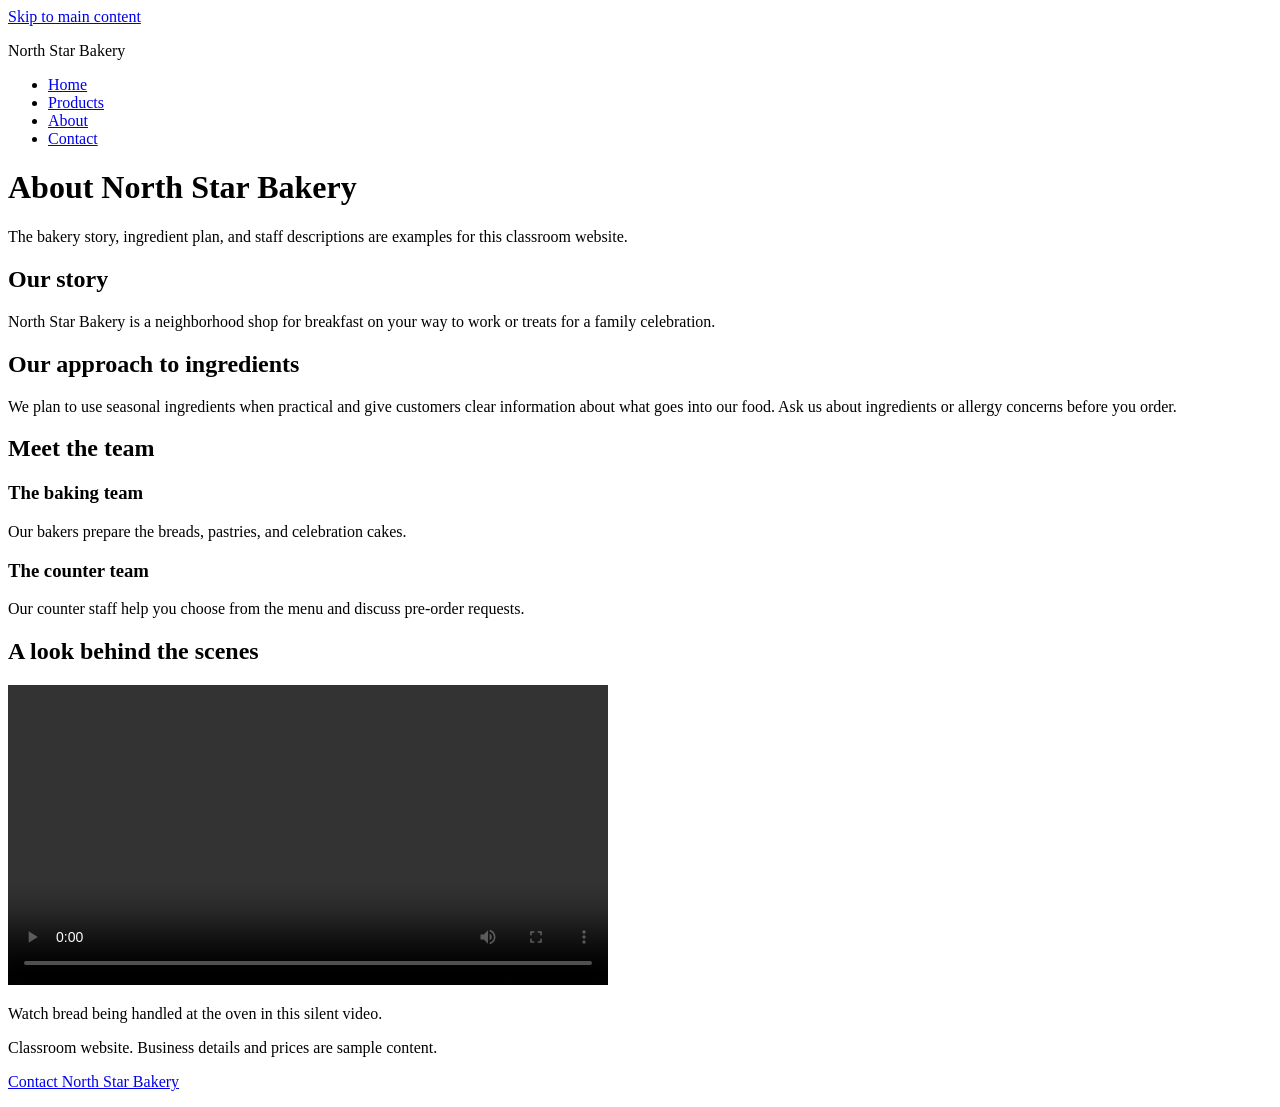
==== about.html @ 7e8e9473 "touchstone-task-2-1" ====
<!DOCTYPE html>
<html lang="en">

<head>
  <meta charset="utf-8">
  <meta name="viewport" content="width=device-width, initial-scale=1">
  <title>About | North Star Bakery</title>
</head>

<body>
  <a href="#main-content">Skip to main content</a>
  <header>
    <p>North Star Bakery</p>
    <nav aria-label="Main navigation">
      <ul>
        <li><a href="index.html">Home</a></li>
        <li><a href="products.html">Products</a></li>
        <li><a href="about.html" aria-current="page">About</a></li>
        <li><a href="contact.html">Contact</a></li>
      </ul>
    </nav>
  </header>
  <main id="main-content">
    <h1>About North Star Bakery</h1>
    <p>The bakery story, ingredient plan, and staff descriptions
      are examples for this classroom website.</p>
    <section>
      <h2>Our story</h2>
      <p>North Star Bakery is a neighborhood shop for breakfast on
        your way to work or treats for a family celebration.</p>
    </section>
    <section>
      <h2>Our approach to ingredients</h2>
      <p>We plan to use seasonal ingredients when practical and give
        customers clear information about what goes into our food.
        Ask us about ingredients or allergy concerns before you order.</p>
    </section>
    <section>
      <h2>Meet the team</h2>
      <h3>The baking team</h3>
      <p>Our bakers prepare the breads, pastries, and celebration cakes.</p>
      <h3>The counter team</h3>
      <p>Our counter staff help you choose from the menu and discuss pre-order requests.</p>
    </section>
    <section>
      <h2>A look behind the scenes</h2>
      <video controls width="600" aria-describedby="video-description">
        <source src="media/bakery-behind-scenes_c.mp4" type="video/mp4">
        Your browser does not support HTML video.
        <a href="media/bakery-behind-scenes_c.mp4">Download the bakery video</a>.
      </video>
      <p id="video-description">Watch bread being handled at the oven in this silent video.</p>
    </section>
  </main>
  <footer>
    <p>Classroom website. Business details and prices are sample content.</p>
    <p><a href="contact.html">Contact North Star Bakery</a></p>
  </footer>
</body>

</html>
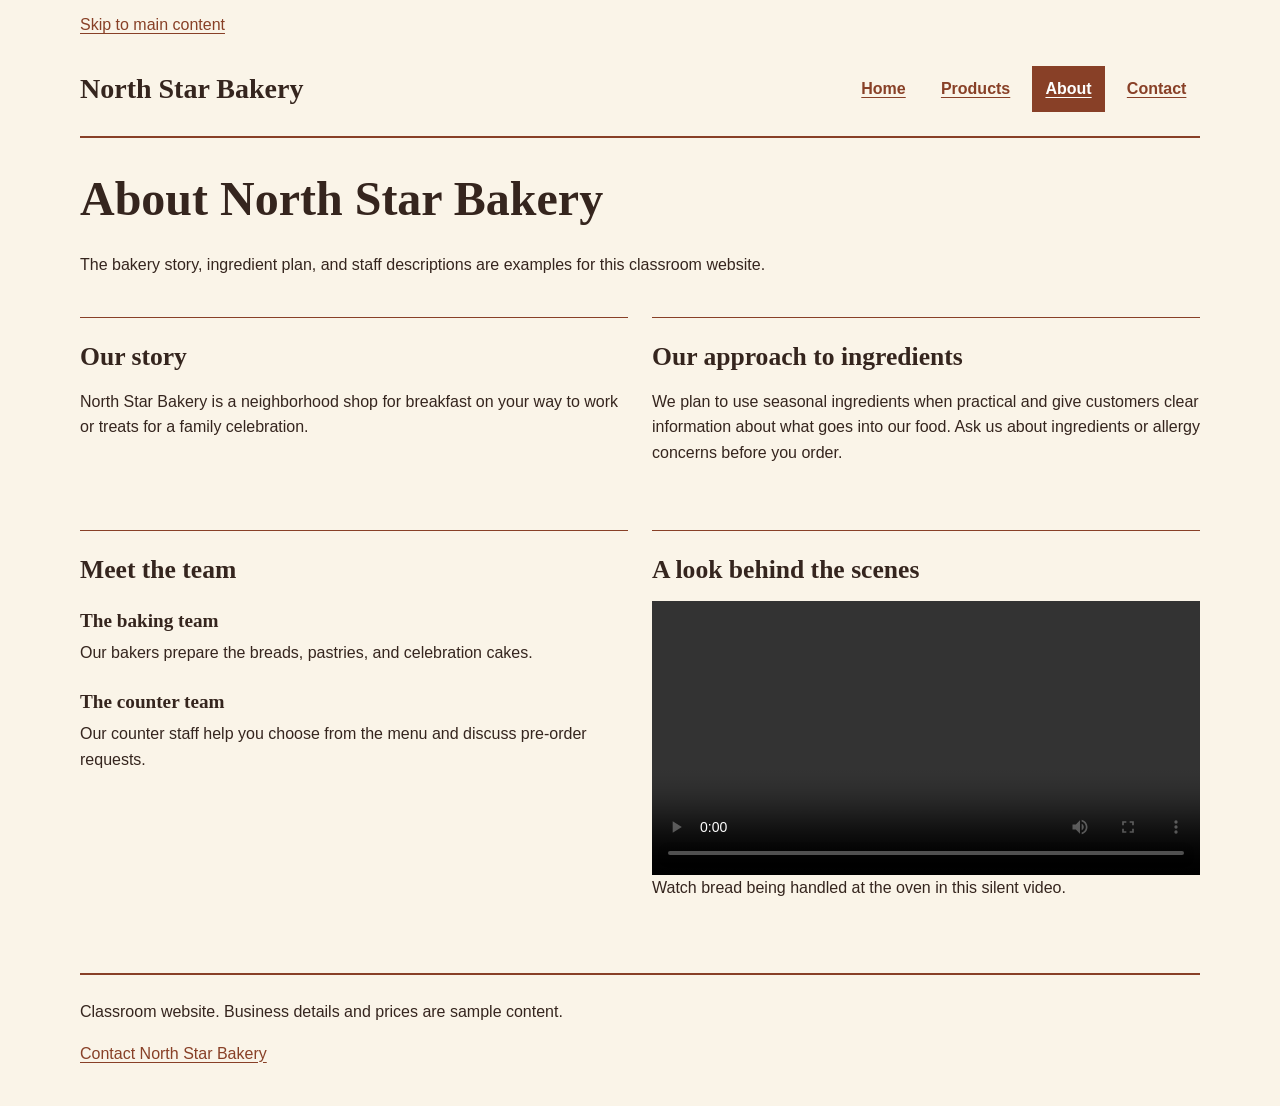
==== commit edbaeb97: "touchstone-3-1" ====
--- a/about.html
+++ b/about.html
@@ -5,6 +5,7 @@
   <meta charset="utf-8">
   <meta name="viewport" content="width=device-width, initial-scale=1">
   <title>About | North Star Bakery</title>
+  <link rel="stylesheet" href="styles.css">
 </head>
 
 <body>
--- a/styles.css
+++ b/styles.css
@@ -0,0 +1,212 @@
+* {
+  box-sizing: border-box;
+}
+
+body {
+  margin: 0;
+  color: #35251e;
+  background: #faf4e8;
+  font-family: Arial, sans-serif;
+  line-height: 1.6;
+}
+
+body > a,
+header,
+main,
+footer {
+  width: min(100% - 2rem, 70rem);
+  margin-inline: auto;
+}
+
+body > a {
+  display: block;
+  padding-block: 0.75rem;
+}
+
+a {
+  color: #884027;
+  text-underline-offset: 0.2em;
+}
+
+a:hover {
+  text-decoration-thickness: 0.15em;
+}
+
+:focus-visible {
+  outline: 3px solid #884027;
+  outline-offset: 4px;
+}
+
+header {
+  display: flex;
+  flex-direction: column;
+  gap: 1rem;
+  padding-block: 1rem 1.5rem;
+  border-bottom: 2px solid #884027;
+}
+
+header > p,
+h1,
+h2,
+h3 {
+  font-family: Georgia, serif;
+  line-height: 1.2;
+}
+
+header > p {
+  margin: 0;
+  font-size: 1.75rem;
+  font-weight: bold;
+}
+
+nav ul {
+  display: flex;
+  flex-wrap: wrap;
+  gap: 0.5rem;
+  margin: 0;
+  padding: 0;
+  list-style: none;
+}
+
+nav a {
+  display: block;
+  padding: 0.65rem 0.85rem;
+  font-weight: bold;
+}
+
+nav a[aria-current="page"],
+button {
+  color: #ffffff;
+  background: #884027;
+}
+
+main {
+  display: flex;
+  flex-wrap: wrap;
+  gap: 1.5rem;
+  padding-block: 2rem;
+}
+
+main > h1,
+main > p,
+section {
+  flex-basis: 100%;
+  min-width: 0;
+}
+
+h1 {
+  margin: 0;
+  font-size: clamp(2rem, 5vw, 3rem);
+}
+
+h2 {
+  margin: 0 0 1rem;
+  font-size: 1.6rem;
+}
+
+h3 {
+  margin: 1.5rem 0 0.5rem;
+  font-size: 1.2rem;
+}
+
+p {
+  margin: 0 0 1rem;
+}
+
+section {
+  padding-block: 1.5rem;
+  border-top: 1px solid #884027;
+}
+
+picture,
+img,
+video {
+  display: block;
+  max-width: 100%;
+}
+
+img,
+video {
+  height: auto;
+}
+
+figure {
+  margin: 1.5rem 0 0;
+}
+
+figcaption {
+  margin-top: 0.5rem;
+}
+
+form {
+  display: flex;
+  flex-direction: column;
+  gap: 1.5rem;
+}
+
+fieldset {
+  min-width: 0;
+  margin: 0;
+  padding: 1rem;
+  border: 1px solid #884027;
+}
+
+legend {
+  padding-inline: 0.4rem;
+  font-weight: bold;
+}
+
+label {
+  display: block;
+  margin-bottom: 0.4rem;
+}
+
+input,
+select,
+textarea,
+button {
+  padding: 0.75rem;
+  border: 1px solid #884027;
+  border-radius: 0.25rem;
+  font: inherit;
+}
+
+input,
+select,
+textarea {
+  width: 100%;
+  min-width: 0;
+  color: #35251e;
+  background: #ffffff;
+}
+
+textarea {
+  display: block;
+  resize: vertical;
+}
+
+button {
+  align-self: flex-start;
+  cursor: pointer;
+}
+
+button:hover {
+  background: #35251e;
+}
+
+footer {
+  padding-block: 1.5rem;
+  border-top: 2px solid #884027;
+}
+
+@media (min-width: 50rem) {
+  header {
+    flex-direction: row;
+    align-items: center;
+    justify-content: space-between;
+  }
+
+  section {
+    flex: 1 1 calc(50% - 0.75rem);
+  }
+}
